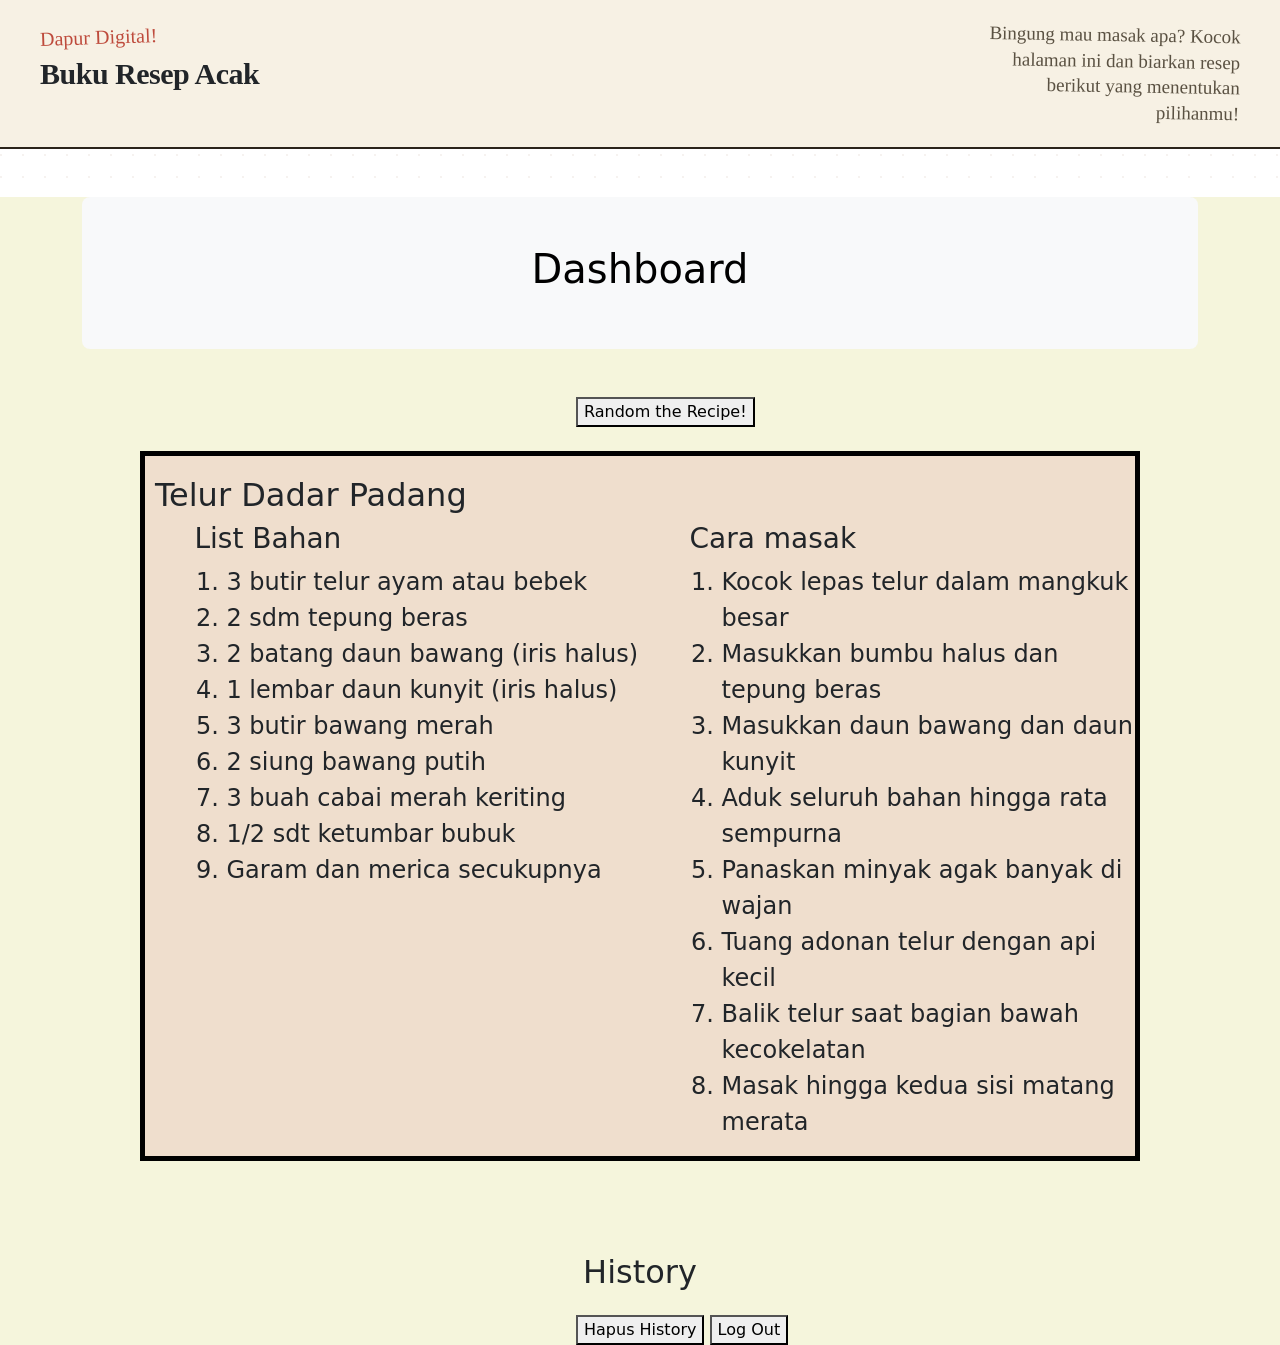
==== random resep.html @ 39b8f28c "Add files via upload" ====
<!DOCTYPE html>
<html lang="en">

<head>
    <meta charset="UTF-8">
    <meta name="viewport" content="width=device-width, initial-scale=1.0">
    <title>Random Resep</title>
    <link rel="stylesheet" href="./style.css">
    <link href="https://cdn.jsdelivr.net/npm/bootstrap@5.3.8/dist/css/bootstrap.min.css" rel="stylesheet"
        integrity="sha384-sRIl4kxILFvY47J16cr9ZwB07vP4J8+LH7qKQnuqkuIAvNWLzeN8tE5YBujZqJLB" crossorigin="anonymous">
</head>

<body>
    <header>
        <div>
            <span class="brand-eyebrow">Dapur Digital!</span><br>
            <span class="brand-title">Buku Resep Acak</span>
        </div>
        <div class="header-note">
            Bingung mau masak apa? Kocok halaman ini dan biarkan resep berikut yang menentukan pilihanmu!
        </div>
    </header>
    <!-- Random Page -->
    <div id="second-page">
        <div class="container my-5">
            <div class="p-5 text-center bg-body-tertiary rounded-3">
                <h1 id="entry" class="text-body-emphasis">Dashboard</h1>
            </div>
        </div>
        <button id="random-btn">Random the Recipe!</button>
        <br>
        <br>
        <div id="text-random">
            <h2 class="nama-resep">Nama Resep</h2>
            <div class="list">
                <div class="daftar">
                    <h3>List Bahan</h3>
                    <ol id="bahan">

                    </ol>
                </div>
                <div class="daftar cara">
                    <h3>Cara masak</h3>
                    <ol id="cara">

                    </ol>
                </div>
            </div>
        </div>

        <br>
        <br>
        <br>
        <!-- History -->
        <div id="riwayat">
            <h2>History</h2>

        </div>



        <div class="list">
            <ol id="history">

            </ol>
        </div>
        <button id="remove-btn">Hapus History</button>
        <button id="logout">Log Out</button>
        <script src="./script/randomReciep.js"></script>
        <script src="./script/script_random_recipe.js"></script>
</body>

</html>
---- style.css ----
:root{
    --paper:#F7F1E4;
    --card:#FFFBF2;
    --ink:#2B241B;
    --ink-soft:#5A5142;
    --turmeric:#D9A441;
    --chili:#BE4B3C;
    --daun:#5C6E4A;
    --kayu:#8B5A3C;
    --line:#D9CDB4;
  }
 *{box-sizing:border-box;}
  body{
    margin:0;
    background:var(--paper);
    background-image: radial-gradient(circle at 1px 1px, rgba(139,90,60,0.08) 1px, transparent 0);
    background-size: 22px 22px;
    color:var(--ink);
    font-family:'Inter',sans-serif;
    min-height:100vh;
  }

.view.active{ display:block; }

  header{
    display:flex;
    justify-content:space-between;
    align-items:flex-start;
    padding:22px 40px;
    border-bottom:2px solid var(--ink);
    background:var(--paper);
    flex-wrap:wrap;
    gap:16px;
  }
  .brand-eyebrow{
    font-family:'Caveat',cursive;
    font-size:20px;
    color:var(--chili);
    transform:rotate(-2deg);
    display:inline-block;
    margin-bottom:-4px;
  }
  .brand-title{
    font-family:'Fraunces',serif;
    font-weight:700;
    font-size:30px;
    letter-spacing:-0.5px;
  }
  .header-note{
    font-family:'Caveat',cursive;
    font-size:19px;
    color:var(--ink-soft);
    text-align:right;
    max-width:270px;
    line-height:1.35;
    transform:rotate(1deg);
  }

#loginMain{
    display:flex;
    justify-content:center;
    padding:70px 24px 40px;
  }
  .login-card{
    position:relative;
    background:var(--card);
    border:1.5px dashed var(--kayu);
    border-radius:4px;
    padding:48px 44px 40px;
    width:100%;
    max-width:430px;
    box-shadow: 6px 6px 0 rgba(43,36,27,0.08);
  }
  .pin{
    position:absolute;
    top:-16px;
    left:50%;
    transform:translateX(-50%) rotate(-3deg);
    width:56px;
    height:22px;
    background:var(--turmeric);
    border-radius:2px;
    box-shadow:0 2px 4px rgba(0,0,0,0.15);
  }
  .pin::after{
    content:'';
    position:absolute;
    inset:0;
    background:repeating-linear-gradient(45deg, rgba(0,0,0,0.06) 0 4px, transparent 4px 8px);
  }
  h1.page-title{
    font-family:'Fraunces',serif;
    font-weight:600;
    font-size:32px;
    text-align:center;
    margin:6px 0 6px;
  }
  .title-rule{
    width:110px;
    height:2px;
    background:var(--ink);
    margin:0 auto 34px;
    opacity:0.7;
  }
  label{
    display:block;
    font-size:13px;
    font-weight:600;
    text-transform:uppercase;
    letter-spacing:0.06em;
    color:var(--ink-soft);
    margin-bottom:6px;
  }
  .field{ margin-bottom:20px; }
  input[type="text"], input[type="email"]{
    width:100%;
    padding:11px 13px;
    border:1.5px solid var(--line);
    border-radius:3px;
    background:#fff;
    font-family:'Inter',sans-serif;
    font-size:15px;
    color:var(--ink);
    outline:none;
    transition:border-color .15s ease, box-shadow .15s ease;
  }
  input:focus{
    border-color:var(--daun);
    box-shadow:0 0 0 3px rgba(92,110,74,0.15);
  }
  .error-msg{
    font-size:12.5px;
    color:var(--chili);
    margin-top:6px;
    display:none;
  }
  .field.invalid input{ border-color:var(--chili); }
  .field.invalid .error-msg{ display:block; }
  button.submit{
    width:100%;
    margin-top:12px;
    padding:13px;
    background:var(--chili);
    color:#FFFBF2;
    border:none;
    border-radius:3px;
    font-family:'Inter',sans-serif;
    font-weight:700;
    font-size:15px;
    letter-spacing:0.02em;
    cursor:pointer;
    transition: transform .12s ease, background .15s ease;
  }
  button.submit:hover{ background:#a63e31; }
  button.submit:active{ transform:scale(0.98); }
  .hint{
    text-align:center;
    font-family:'Caveat',cursive;
    font-size:17px;
    color:var(--ink-soft);
    margin-top:18px;
  }

#text-random {
    display: flex;
    flex-direction: column;
    background-color: #EFDECD;
    border: 5px solid black;
    max-width: max-content;
    margin-left: auto;
    margin-right: auto;
}

/* .header {
    width: 100%;
    background-color: bisque;
} */


#second-page {
  background-color: beige;
}

div .list {
    display: flex;
    flex-direction: row;
}

div h2 {
  margin-top: 20px;
}

.nama-resep {
    font-size: 2em;
    margin-left: 10px;
}

.list {
    display: inline;
}

.daftar {
    width: 50%;
    margin-left: 5%;
    font-size: 1.5em;
}

.link-Video {
    position: relative;
    left: 45%;
    margin-bottom: 100px;
    margin-top: 50px;
    font-size: 30px;
    background-color: beige;
    border: 5px solid #ffcc99;
}

#random-btn {
  display: inline;
  margin-left: 45%;
}

#riwayat {
  display: flex;
  justify-content: center;
}

.list {
  display: flex;
  justify-content: center;
}

.listHistory {
  font-size: 30px;
}

#remove-btn {
  display: inline;
  margin-left: 45%;
}
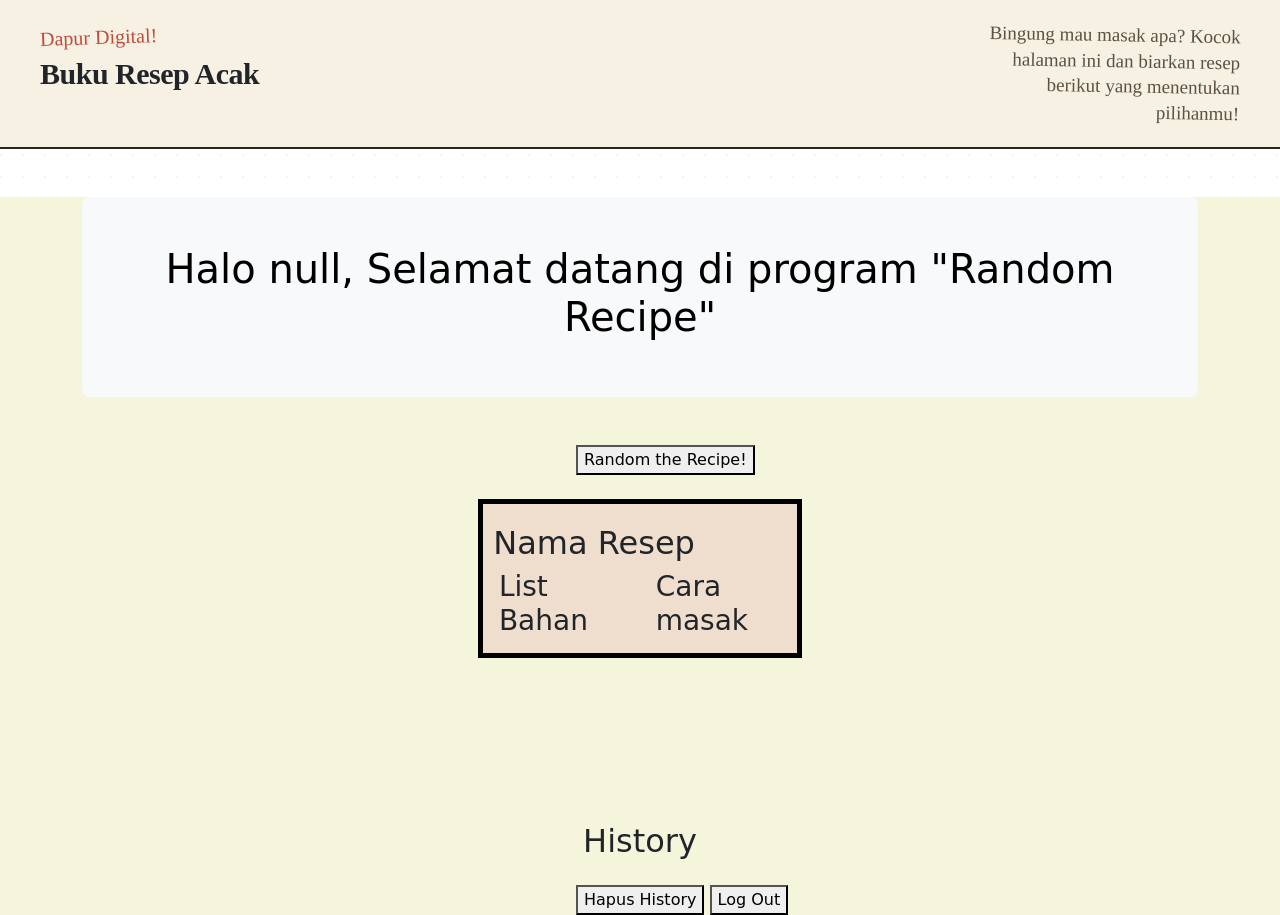
==== commit eaf07903: "Add files via upload" ====
--- a/random resep.html
+++ b/random resep.html
@@ -51,6 +51,14 @@
         <br>
         <br>
         <br>
+
+        <!-- Video -->
+        <div id="iFrameVideo">
+            
+        </div>
+        <br>
+        <br>
+        <br>
         <!-- History -->
         <div id="riwayat">
             <h2>History</h2>
@@ -64,6 +72,7 @@
 
             </ol>
         </div>
+
         <button id="remove-btn">Hapus History</button>
         <button id="logout">Log Out</button>
         <script src="./script/randomReciep.js"></script>
--- a/style.css
+++ b/style.css
@@ -237,4 +237,9 @@
 #remove-btn {
   display: inline;
   margin-left: 45%;
+}
+
+#iframe {
+  position: relative;
+  left: 45%;
 }
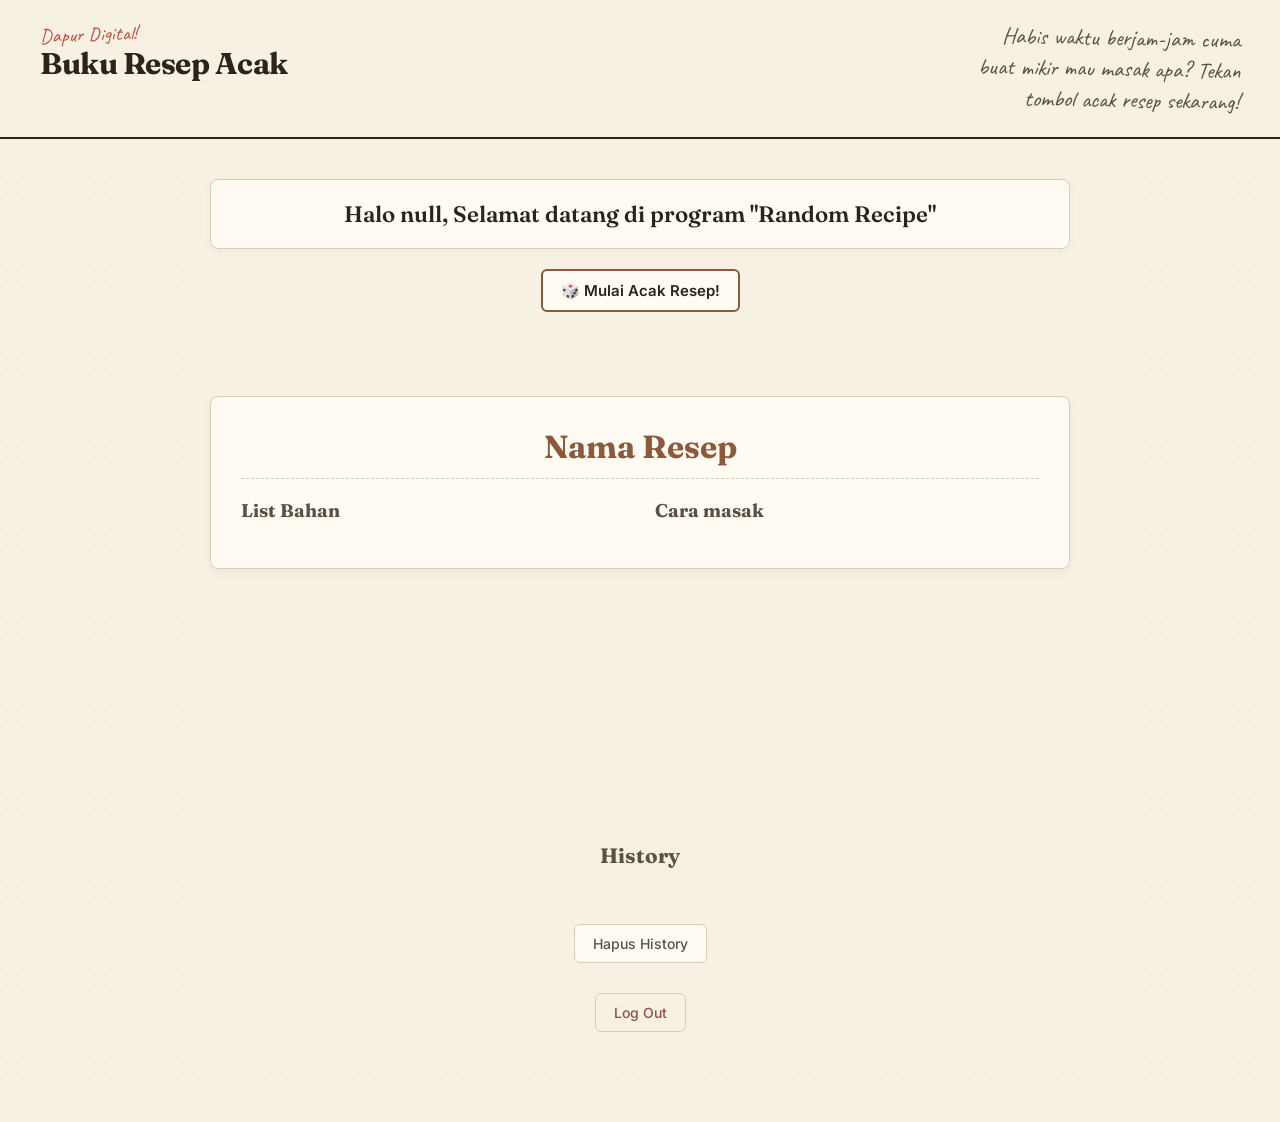
==== commit 1c3fe214: "Done" ====
--- a/random resep.html
+++ b/random resep.html
@@ -1,13 +1,12 @@
 <!DOCTYPE html>
-<html lang="en">
+<html lang="id">
 
 <head>
     <meta charset="UTF-8">
     <meta name="viewport" content="width=device-width, initial-scale=1.0">
     <title>Random Resep</title>
-    <link rel="stylesheet" href="./style.css">
-    <link href="https://cdn.jsdelivr.net/npm/bootstrap@5.3.8/dist/css/bootstrap.min.css" rel="stylesheet"
-        integrity="sha384-sRIl4kxILFvY47J16cr9ZwB07vP4J8+LH7qKQnuqkuIAvNWLzeN8tE5YBujZqJLB" crossorigin="anonymous">
+    <link href="https://fonts.googleapis.com/css2?family=Fraunces:ital,opsz,wght@0,9..144,400;0,9..144,600;0,9..144,700;1,9..144,500&family=Inter:wght@400;500;600;700&family=Caveat:wght@500;700&display=swap" rel="stylesheet">
+    <link rel="stylesheet" href="style.css">
 </head>
 
 <body>
@@ -17,7 +16,7 @@
             <span class="brand-title">Buku Resep Acak</span>
         </div>
         <div class="header-note">
-            Bingung mau masak apa? Kocok halaman ini dan biarkan resep berikut yang menentukan pilihanmu!
+            Habis waktu berjam-jam cuma buat mikir mau masak apa? Tekan tombol acak resep sekarang!
         </div>
     </header>
     <!-- Random Page -->
@@ -27,7 +26,7 @@
                 <h1 id="entry" class="text-body-emphasis">Dashboard</h1>
             </div>
         </div>
-        <button id="random-btn">Random the Recipe!</button>
+        <button id="random-btn">🎲 Mulai Acak Resep!</button>
         <br>
         <br>
         <div id="text-random">
@@ -75,8 +74,8 @@
 
         <button id="remove-btn">Hapus History</button>
         <button id="logout">Log Out</button>
-        <script src="./script/randomReciep.js"></script>
-        <script src="./script/script_random_recipe.js"></script>
+        <script src="script/randomReciep.js"></script>
+        <script src="script/script_random_recipe.js"></script>
 </body>
 
 </html>
--- a/style.css
+++ b/style.css
@@ -1,245 +1,448 @@
- :root{
-    --paper:#F7F1E4;
-    --card:#FFFBF2;
-    --ink:#2B241B;
-    --ink-soft:#5A5142;
-    --turmeric:#D9A441;
-    --chili:#BE4B3C;
-    --daun:#5C6E4A;
-    --kayu:#8B5A3C;
-    --line:#D9CDB4;
+* {
+  box-sizing: border-box;
+}
+
+body {
+  margin: 0;
+  background: #F7F1E4;
+  background-image: radial-gradient(circle at 1px 1px, rgba(139,90,60,0.08) 1px, transparent 0);
+  background-size: 22px 22px;
+  color: #2B241B;
+  font-family: 'Inter', sans-serif;
+  min-height: 100vh;
+  padding-bottom: 50px;
+}
+
+.view {
+  display: none;
+}
+
+.view.active {
+  display: block;
+}
+
+header {
+  display: flex;
+  justify-content: space-between;
+  align-items: flex-start;
+  padding: 22px 40px;
+  border-bottom: 2px solid #2B241B;
+  background: #F7F1E4;
+  flex-wrap: wrap;
+  gap: 16px;
+}
+
+.brand-eyebrow {
+  font-family: 'Caveat', cursive;
+  font-size: 20px;
+  color: #BE4B3C;
+  transform: rotate(-2deg);
+  display: inline-block;
+  margin-bottom: -4px;
+}
+
+.brand-title {
+  font-family: 'Fraunces', serif;
+  font-weight: 700;
+  font-size: 30px;
+  letter-spacing: -0.5px;
+}
+
+.header-note {
+  font-family: 'Caveat', cursive;
+  font-size: 23px;
+  color: #5A5142;
+  text-align: right;
+  max-width: 270px;
+  line-height: 1.35;
+  transform: rotate(1deg);
+}
+
+.user-box {
+  text-align: right;
+  font-size: 14px;
+}
+
+.user-box .hai {
+  font-weight: 700;
+}
+
+.user-box .email {
+  color: #5A5142;
+  font-size: 12.5px;
+}
+
+.logout-link {
+  display: inline-block;
+  margin-top: 6px;
+  font-size: 12px;
+  color: #BE4B3C;
+  text-decoration: underline;
+  cursor: pointer;
+  background: none;
+  border: none;
+  padding: 0;
+  font-family: 'Inter', sans-serif;
+}
+
+/* ---------- Login view ---------- */
+#loginMain {
+  display: flex;
+  justify-content: center;
+  padding: 70px 24px 40px;
+}
+
+.login-card {
+  position: relative;
+  background: #FFFBF2;
+  border: 1.5px dashed #8B5A3C;
+  border-radius: 4px;
+  padding: 48px 44px 40px;
+  width: 100%;
+  max-width: 430px;
+  box-shadow: 6px 6px 0 rgba(43, 36, 27, 0.08);
+}
+
+.pin {
+  position: absolute;
+  top: -16px;
+  left: 50%;
+  transform: translateX(-50%) rotate(-3deg);
+  width: 56px;
+  height: 22px;
+  background: #D9A441;
+  border-radius: 2px;
+  box-shadow: 0 2px 4px rgba(0,0,0,0.15);
+}
+
+.pin::after {
+  content: '';
+  position: absolute;
+  inset: 0;
+  background: repeating-linear-gradient(45deg, rgba(0,0,0,0.06) 0 4px, transparent 4px 8px);
+}
+
+h1.page-title {
+  font-family: 'Fraunces', serif;
+  font-weight: 600;
+  font-size: 32px;
+  text-align: center;
+  margin: 6px 0 6px;
+}
+
+.title-rule {
+  width: 110px;
+  height: 2px;
+  background: #2B241B;
+  margin: 0 auto 34px;
+  opacity: 0.7;
+}
+
+label {
+  display: block;
+  font-size: 13px;
+  font-weight: 600;
+  text-transform: uppercase;
+  letter-spacing: 0.06em;
+  color: #5A5142;
+  margin-bottom: 6px;
+}
+
+.field {
+  margin-bottom: 20px;
+}
+
+input[type="text"], 
+input[type="email"] {
+  width: 100%;
+  padding: 11px 13px;
+  border: 1.5px solid #D9CDB4;
+  border-radius: 4px;
+  background: #fff;
+  font-family: 'Inter', sans-serif;
+  font-size: 15px;
+  color: #2B241B;
+  outline: none;
+  transition: border-color .15s ease, box-shadow .15s ease;
+}
+
+input:focus {
+  border-color: #8B5A3C;
+  box-shadow: 0 0 0 3px rgba(139,90,60,0.12);
+}
+
+.error-msg {
+  font-size: 12.5px;
+  color: #BE4B3C;
+  margin-top: 6px;
+  display: none;
+}
+
+.field.invalid input {
+  border-color: #BE4B3C;
+}
+
+.field.invalid .error-msg {
+  display: block;
+}
+
+button.submit {
+  width: 100%;
+  margin-top: 12px;
+  padding: 13px;
+  background: #8B5A3C;
+  color: #FFFBF2;
+  border: none;
+  border-radius: 4px;
+  font-family: 'Inter', sans-serif;
+  font-weight: 600;
+  font-size: 15px;
+  cursor: pointer;
+  transition: background 0.15s ease, transform 0.1s ease;
+}
+
+button.submit:hover {
+  background: #72492f;
+}
+
+button.submit:active {
+  transform: scale(0.98);
+}
+
+.hint {
+  text-align: center;
+  font-family: 'Caveat', cursive;
+  font-size: 19px;
+  color: #5A5142;
+  margin-top: 18px;
+}
+
+/* ---------- Second Page / Dashboard Minimalis ---------- */
+#second-page {
+  background-color: #F7F1E4;
+  max-width: 900px;
+  margin: 0 auto;
+  padding: 20px;
+}
+
+#second-page .container {
+  margin: 20px auto;
+  max-width: 100%;
+}
+
+.bg-body-tertiary {
+  background-color: #FFFBF2 !important;
+  border: 1.5px solid #D9CDB4;
+  border-radius: 8px;
+  padding: 20px 24px;
+  text-align: center;
+  box-shadow: 0 2px 8px rgba(43, 36, 27, 0.03);
+}
+
+#entry {
+  font-family: 'Fraunces', serif;
+  font-size: 1.4rem;
+  font-weight: 600;
+  color: #2B241B;
+  margin: 0;
+}
+
+#text-random {
+  display: flex;
+  flex-direction: column;
+  background-color: #FFFBF2;
+  border: 1.5px solid #D9CDB4;
+  border-radius: 8px;
+  width: 100%;
+  max-width: 100%;
+  margin: 24px auto;
+  padding: 30px;
+  box-shadow: 0 4px 12px rgba(43, 36, 27, 0.04);
+}
+
+div h2 {
+  margin-top: 30px;
+  font-family: 'Fraunces', serif;
+  font-size: 1.3rem;
+  text-align: center;
+  color: #5A5142;
+}
+
+.nama-resep {
+  font-family: 'Fraunces', serif;
+  font-size: 2rem;
+  margin: 0 0 20px 0;
+  color: #8B5A3C;
+  border-bottom: 1.5px dashed #D9CDB4;
+  padding-bottom: 12px;
+}
+
+div.list, 
+.list {
+  display: flex;
+  flex-direction: row;
+  justify-content: space-between;
+  gap: 30px;
+}
+
+.daftar {
+  width: 50%;
+  margin-left: 0;
+  font-size: 1rem;
+}
+
+.daftar h3 {
+  font-family: 'Fraunces', serif;
+  font-size: 1.15rem;
+  color: #5A5142;
+  margin-top: 0;
+  margin-bottom: 10px;
+}
+
+.daftar ol {
+  padding-left: 18px;
+  color: #4a4238;
+  line-height: 1.5;
+}
+
+.daftar li {
+  margin-bottom: 6px;
+}
+
+/* Tombol Acak Resep */
+#random-btn {
+  display: block;
+  margin: 20px auto;
+  padding: 10px 18px;
+  background-color: #FFFBF2;
+  color: #2B241B;
+  border: 2px solid #8B5A3C;
+  border-radius: 6px;
+  font-family: 'Inter', sans-serif;
+  font-weight: 600;
+  font-size: 15px;
+  cursor: pointer;
+  transition: all 0.15s ease;
+}
+
+#random-btn:hover {
+  background-color: #F4EAD2;
+}
+
+#random-btn:active {
+  transform: scale(0.98);
+}
+
+/* Bagian Video */
+#iFrameVideo {
+  display: flex;
+  justify-content: center;
+  margin: 30px 0;
+}
+
+#iFrameVideo iframe, 
+#iframe {
+  border: 1.5px solid #D9CDB4 !important;
+  background-color: #FFFBF2;
+  border-radius: 8px;
+  box-shadow: 0 4px 12px rgba(43, 36, 27, 0.05);
+  max-width: 100%;
+}
+
+/* Bagian Riwayat */
+#riwayat {
+  display: flex;
+  justify-content: center;
+  margin-top: 40px;
+}
+
+#history {
+  list-style: none;
+  padding: 0;
+  width: 100%;
+  max-width: 500px;
+  margin: 12px auto;
+  display: flex;
+  flex-direction: column;
+  gap: 8px;
+}
+
+.listHistory {
+  font-size: 1rem;
+  background-color: #FFFBF2;
+  border: 1.5px solid #D9CDB4;
+  padding: 10px 16px;
+  border-radius: 6px;
+  text-align: center;
+  font-family: 'Inter', sans-serif;
+  color: #4a4238;
+}
+
+/* Tombol Hapus History */
+#remove-btn {
+  display: block;
+  margin: 15px auto;
+  padding: 10px 18px;
+  background-color: #FFFBF2;
+  color: #5A5142;
+  border: 1.5px solid #D9CDB4;
+  border-radius: 6px;
+  font-family: 'Inter', sans-serif;
+  font-weight: 500;
+  font-size: 14px;
+  cursor: pointer;
+  transition: all 0.15s ease;
+}
+
+#remove-btn:hover {
+  background-color: #F4EAD2;
+}
+
+#remove-btn:active {
+  transform: scale(0.98);
+}
+
+/* Tombol Logout */
+#logout {
+  display: block;
+  margin: 30px auto 20px auto;
+  padding: 10px 18px;
+  background-color: transparent;
+  color: #8C5248;
+  border: 1.5px solid #D9CDB4;
+  border-radius: 6px;
+  font-family: 'Inter', sans-serif;
+  font-weight: 500;
+  font-size: 14px;
+  cursor: pointer;
+  transition: all 0.15s ease;
+}
+
+#logout:hover {
+  background-color: #FBECEB;
+}
+
+#logout:active {
+  transform: scale(0.98);
+}
+
+/* Responsif untuk Layar HP */
+@media (max-width: 768px) {
+  header {
+    padding: 16px 20px;
   }
- *{box-sizing:border-box;}
-  body{
-    margin:0;
-    background:var(--paper);
-    background-image: radial-gradient(circle at 1px 1px, rgba(139,90,60,0.08) 1px, transparent 0);
-    background-size: 22px 22px;
-    color:var(--ink);
-    font-family:'Inter',sans-serif;
-    min-height:100vh;
+  .header-note {
+    display: none;
   }
-
-.view.active{ display:block; }
-
-  header{
-    display:flex;
-    justify-content:space-between;
-    align-items:flex-start;
-    padding:22px 40px;
-    border-bottom:2px solid var(--ink);
-    background:var(--paper);
-    flex-wrap:wrap;
-    gap:16px;
+  div.list, 
+  .list {
+    flex-direction: column;
+    gap: 20px;
   }
-  .brand-eyebrow{
-    font-family:'Caveat',cursive;
-    font-size:20px;
-    color:var(--chili);
-    transform:rotate(-2deg);
-    display:inline-block;
-    margin-bottom:-4px;
+  .daftar {
+    width: 100%;
   }
-  .brand-title{
-    font-family:'Fraunces',serif;
-    font-weight:700;
-    font-size:30px;
-    letter-spacing:-0.5px;
+  #text-random {
+    padding: 20px;
   }
-  .header-note{
-    font-family:'Caveat',cursive;
-    font-size:19px;
-    color:var(--ink-soft);
-    text-align:right;
-    max-width:270px;
-    line-height:1.35;
-    transform:rotate(1deg);
-  }
-
-#loginMain{
-    display:flex;
-    justify-content:center;
-    padding:70px 24px 40px;
-  }
-  .login-card{
-    position:relative;
-    background:var(--card);
-    border:1.5px dashed var(--kayu);
-    border-radius:4px;
-    padding:48px 44px 40px;
-    width:100%;
-    max-width:430px;
-    box-shadow: 6px 6px 0 rgba(43,36,27,0.08);
-  }
-  .pin{
-    position:absolute;
-    top:-16px;
-    left:50%;
-    transform:translateX(-50%) rotate(-3deg);
-    width:56px;
-    height:22px;
-    background:var(--turmeric);
-    border-radius:2px;
-    box-shadow:0 2px 4px rgba(0,0,0,0.15);
-  }
-  .pin::after{
-    content:'';
-    position:absolute;
-    inset:0;
-    background:repeating-linear-gradient(45deg, rgba(0,0,0,0.06) 0 4px, transparent 4px 8px);
-  }
-  h1.page-title{
-    font-family:'Fraunces',serif;
-    font-weight:600;
-    font-size:32px;
-    text-align:center;
-    margin:6px 0 6px;
-  }
-  .title-rule{
-    width:110px;
-    height:2px;
-    background:var(--ink);
-    margin:0 auto 34px;
-    opacity:0.7;
-  }
-  label{
-    display:block;
-    font-size:13px;
-    font-weight:600;
-    text-transform:uppercase;
-    letter-spacing:0.06em;
-    color:var(--ink-soft);
-    margin-bottom:6px;
-  }
-  .field{ margin-bottom:20px; }
-  input[type="text"], input[type="email"]{
-    width:100%;
-    padding:11px 13px;
-    border:1.5px solid var(--line);
-    border-radius:3px;
-    background:#fff;
-    font-family:'Inter',sans-serif;
-    font-size:15px;
-    color:var(--ink);
-    outline:none;
-    transition:border-color .15s ease, box-shadow .15s ease;
-  }
-  input:focus{
-    border-color:var(--daun);
-    box-shadow:0 0 0 3px rgba(92,110,74,0.15);
-  }
-  .error-msg{
-    font-size:12.5px;
-    color:var(--chili);
-    margin-top:6px;
-    display:none;
-  }
-  .field.invalid input{ border-color:var(--chili); }
-  .field.invalid .error-msg{ display:block; }
-  button.submit{
-    width:100%;
-    margin-top:12px;
-    padding:13px;
-    background:var(--chili);
-    color:#FFFBF2;
-    border:none;
-    border-radius:3px;
-    font-family:'Inter',sans-serif;
-    font-weight:700;
-    font-size:15px;
-    letter-spacing:0.02em;
-    cursor:pointer;
-    transition: transform .12s ease, background .15s ease;
-  }
-  button.submit:hover{ background:#a63e31; }
-  button.submit:active{ transform:scale(0.98); }
-  .hint{
-    text-align:center;
-    font-family:'Caveat',cursive;
-    font-size:17px;
-    color:var(--ink-soft);
-    margin-top:18px;
-  }
-
-#text-random {
-    display: flex;
-    flex-direction: column;
-    background-color: #EFDECD;
-    border: 5px solid black;
-    max-width: max-content;
-    margin-left: auto;
-    margin-right: auto;
-}
-
-/* .header {
-    width: 100%;
-    background-color: bisque;
-} */
-
-
-#second-page {
-  background-color: beige;
-}
-
-div .list {
-    display: flex;
-    flex-direction: row;
-}
-
-div h2 {
-  margin-top: 20px;
-}
-
-.nama-resep {
-    font-size: 2em;
-    margin-left: 10px;
-}
-
-.list {
-    display: inline;
-}
-
-.daftar {
-    width: 50%;
-    margin-left: 5%;
-    font-size: 1.5em;
-}
-
-.link-Video {
-    position: relative;
-    left: 45%;
-    margin-bottom: 100px;
-    margin-top: 50px;
-    font-size: 30px;
-    background-color: beige;
-    border: 5px solid #ffcc99;
-}
-
-#random-btn {
-  display: inline;
-  margin-left: 45%;
-}
-
-#riwayat {
-  display: flex;
-  justify-content: center;
-}
-
-.list {
-  display: flex;
-  justify-content: center;
-}
-
-.listHistory {
-  font-size: 30px;
-}
-
-#remove-btn {
-  display: inline;
-  margin-left: 45%;
-}
-
-#iframe {
-  position: relative;
-  left: 45%;
 }
